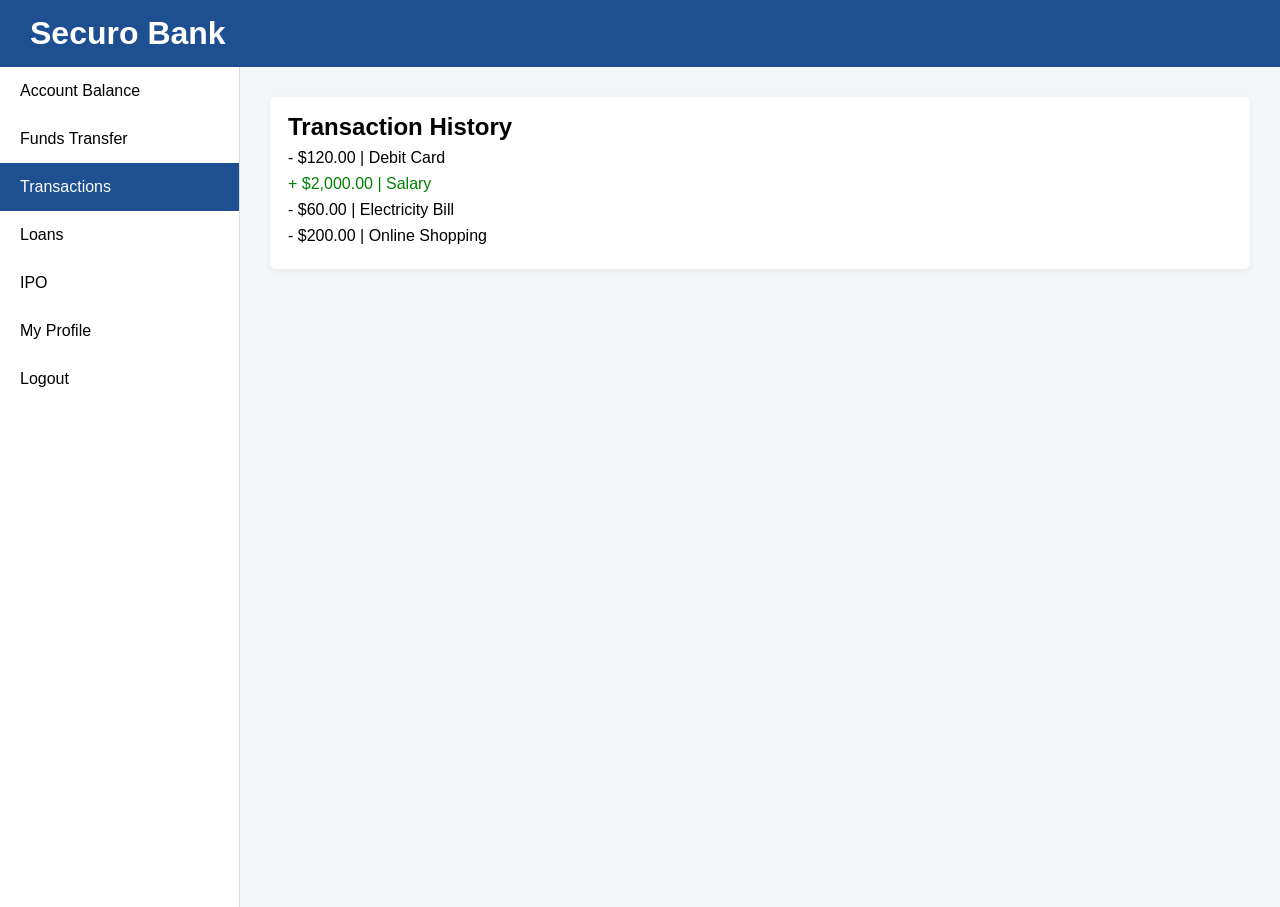
==== transactions.html @ 7fe0eee1 "Add files via upload" ====
<!DOCTYPE html>
<html>
<head>
  <title>Transactions</title>
  <link rel="stylesheet" href="css/style.css">
</head>
<body>

<header class="top-bar"><h1>Securo Bank</h1></header>

<div class="container">
  <aside class="sidebar">
    <ul>
      <li onclick="location.href='dashboard.html'">Account Balance</li>
      <li onclick="location.href='transfer.html'">Funds Transfer</li>
      <li class="active">Transactions</li>
      <li onclick="location.href='loans.html'">Loans</li>
      <li onclick="location.href='ipo.html'">IPO</li>
      <li onclick="location.href='profile.html'">My Profile</li>
      <li onclick="logout()">Logout</li>
    </ul>
  </aside>

  <main class="main-content">
    <div class="card">
      <h2>Transaction History</h2>
      <ul class="transactions">
        <li>- $120.00 | Debit Card</li>
        <li class="credit">+ $2,000.00 | Salary</li>
        <li>- $60.00 | Electricity Bill</li>
        <li>- $200.00 | Online Shopping</li>
      </ul>
    </div>
  </main>
</div>

<script src="js/auth.js"></script>
</body>
</html>
---- css/style.css ----
* {
  margin: 0;
  padding: 0;
  box-sizing: border-box;
  font-family: "Segoe UI", sans-serif;
}

body {
  background: #f4f6f9;
}

/* AUTH PAGES */
.auth-body {
  height: 100vh;
  display: flex;
  justify-content: center;
  align-items: center;
  background: linear-gradient(120deg, #1e4f91, #163a6f);
}

.auth-card {
  background: white;
  width: 360px;
  padding: 30px;
  border-radius: 6px;
  box-shadow: 0 10px 25px rgba(0,0,0,0.2);
}

.auth-card h2 {
  text-align: center;
  color: #1e4f91;
}

.subtitle {
  text-align: center;
  margin-bottom: 20px;
  color: #777;
}

.auth-card input {
  width: 100%;
  padding: 10px;
  margin: 10px 0;
  border: 1px solid #ccc;
}

.auth-card button {
  width: 100%;
  padding: 10px;
  background: #1e4f91;
  color: white;
  border: none;
  cursor: pointer;
}

.link {
  text-align: center;
  margin-top: 10px;
}

/* DASHBOARD */
.top-bar {
  background: #1e4f91;
  color: white;
  padding: 15px 30px;
}

.container {
	display: flex;
  min-height: calc(100vh - 60px);
}

.sidebar {
  width: 240px;
  background: #ffffff;
  border-right: 1px solid #ddd;
}

.sidebar ul {
  list-style: none;
}

.sidebar li {
  padding: 15px 20px;
  cursor: pointer;
}

.sidebar li.active,
.sidebar li:hover {
  background: #1e4f91;
  color: white;
}

.main-content {
  flex: 1;
  padding: 30px;
  background: #f4f6f9;
}

.register-section {
  flex: 2;
  background: white;
  padding: 20px;
  margin-right: 20px;
}

.register-section input {
  width: 100%;
  padding: 10px;
  margin: 10px 0;
}

.primary-btn {
  background: #1e4f91;
  color: white;
  padding: 10px;
  border: none;
}

.right-panel {
  flex: 1;
}

.card {
  background: white;
  padding: 15px;
  margin-bottom: 15px;
}

.balance {
  font-size: 22px;
  font-weight: bold;
  color: #1e4f91;
}

.transactions li {
  list-style: none;
  margin: 8px 0;
}

.transactions .credit {
  color: green;
}

.actions button {
  width: 100%;
  padding: 8px;
  margin-top: 8px;
  border: none;
  background: #1e4f91;
  color: white;
}
/* RIGHT DASHBOARD PANEL */
.right-panel {
  width: 300px;
}

/* CARD */
.card {
  background: #ffffff;
  padding: 16px 18px;
  border-radius: 6px;
  margin-bottom: 18px;
  box-shadow: 0 2px 6px rgba(0,0,0,0.06);
}

.card h3 {
  font-size: 15px;
  margin-bottom: 10px;
  color: #1e3f6f;
  border-bottom: 1px solid #e5e9f0;
  padding-bottom: 6px;
}

/* BALANCE */
.balance-amount {
  font-size: 22px;
  font-weight: 600;
  color: #1e4f91;
}

/* TRANSACTIONS */
.txn-list {
  list-style: none;
}

.txn-list li {
  display: flex;
  justify-content: space-between;
  margin: 8px 0;
  font-size: 14px;
}

.txn-list small {
  color: #777;
}

.txn-debit {
  color: #c0392b;
  font-weight: 500;
}

.txn-credit {
  color: #2e7d32;
  font-weight: 500;
}

/* ACTION BUTTONS */
.action-btn {
  width: 100%;
  padding: 10px;
  margin-top: 8px;
  background: #1e4f91;
  color: white;
  border: none;
  border-radius: 4px;
  cursor: pointer;
  font-size: 14px;
}

.action-btn.secondary {
  background: #163a6f;
}

.action-btn:hover {
  opacity: 0.95;
}
/* CENTER DASHBOARD */
.center-dashboard {
  width: 100%;
  max-width: 1100px;
  margin: 0 auto;
  display: flex;
  flex-direction: column;
  gap: 20px;
}

/* TOP STATS */
.stats-row {
  display: grid;
  grid-template-columns: repeat(3, 1fr);
  gap: 20px;
}

.stat-card h4 {
  font-size: 14px;
  color: #555;
}

.stat-value {
  font-size: 24px;
  font-weight: 600;
  color: #1e4f91;
}

.stat-small {
  font-size: 14px;
  color: #777;
}

/* FULL WIDTH CARD */
.full-width {
  width: 100%;
}

/* TRANSACTION TABLE */
.txn-table {
  width: 100%;
  border-collapse: collapse;
  margin-top: 10px;
}

.txn-table td {
  padding: 10px 5px;
  border-bottom: 1px solid #eee;
  font-size: 14px;
}

.debit {
  color: #c0392b;
  font-weight: 500;
}

.credit {
  color: #2e7d32;
  font-weight: 500;
}

.view-link {
  display: inline-block;
  margin-top: 10px;
  color: #1e4f91;
  font-size: 14px;
  text-decoration: none;
}

/* BOTTOM ROW */
.bottom-row {
  display: grid;
  grid-template-columns: 1fr 1fr;
  gap: 20px;
}
.transfer-form {
  max-width: 700px;
  margin: 0 auto;
}

.form-row {
  margin-bottom: 15px;
  display: flex;
  flex-direction: column;
}

.form-row label {
  font-size: 14px;
  margin-bottom: 6px;
}

.form-row input,
.form-row select {
  padding: 10px;
  border: 1px solid #ccc;
  border-radius: 4px;
}

.form-actions {
  display: flex;
  gap: 15px;
  margin-top: 20px;
}
.transfer-card {
  width: 450px;
}

.balance-box {
  background: #eaf1fb;
  padding: 10px;
  margin-bottom: 15px;
  border-left: 4px solid #1e4f91;
  font-weight: bold;
}

.transfer-card input,
.transfer-card textarea {
  width: 100%;
  padding: 10px;
  margin: 8px 0;
  border: 1px solid #ccc;
}

.transfer-card textarea {
  resize: none;
  height: 70px;
}

.transfer-card button {
  width: 100%;
  padding: 10px;
  background: #1e4f91;
  color: white;
  border: none;
  cursor: pointer;
}

.transfer-card button:hover {
  background: #163a6f;
}

.success-msg {
  margin-top: 10px;
  color: green;
  font-weight: bold;
}
.ipo-grid {
  display: grid;
  grid-template-columns: repeat(auto-fit, minmax(260px, 1fr));
  gap: 20px;
  margin-top: 20px;
}

.ipo-card {
  background: white;
  padding: 20px;
  border-radius: 8px;
  box-shadow: 0 4px 10px rgba(0,0,0,0.05);
  border-top: 4px solid #1e4f91;
  transition: 0.3s;
}

.ipo-card:hover {
  transform: translateY(-5px);
}

.ipo-card h3 {
  margin-bottom: 10px;
  color: #1e4f91;
}

.ipo-card button {
  margin-top: 10px;
  width: 100%;
  padding: 8px;
  background: #1e4f91;
  color: white;
  border: none;
  cursor: pointer;
}

.ipo-card button:hover {
  background: #163a6f;
}
.profile-card {
  margin-bottom: 20px;
}

.profile-options {
  display: grid;
  grid-template-columns: repeat(auto-fit, minmax(280px, 1fr));
  gap: 20px;
}

.option-card {
  padding: 20px;
}

.option-card input,
.option-card textarea {
  width: 100%;
  padding: 8px;
  margin: 8px 0;
  border: 1px solid #ccc;
}

.option-card button {
  width: 100%;
  padding: 8px;
  background: #1e4f91;
  color: white;
  border: none;
  cursor: pointer;
  margin-top: 5px;
}

.option-card button:hover {
  background: #163a6f;
}

.kyc-badge {
  color: red;
  font-weight: bold;
}
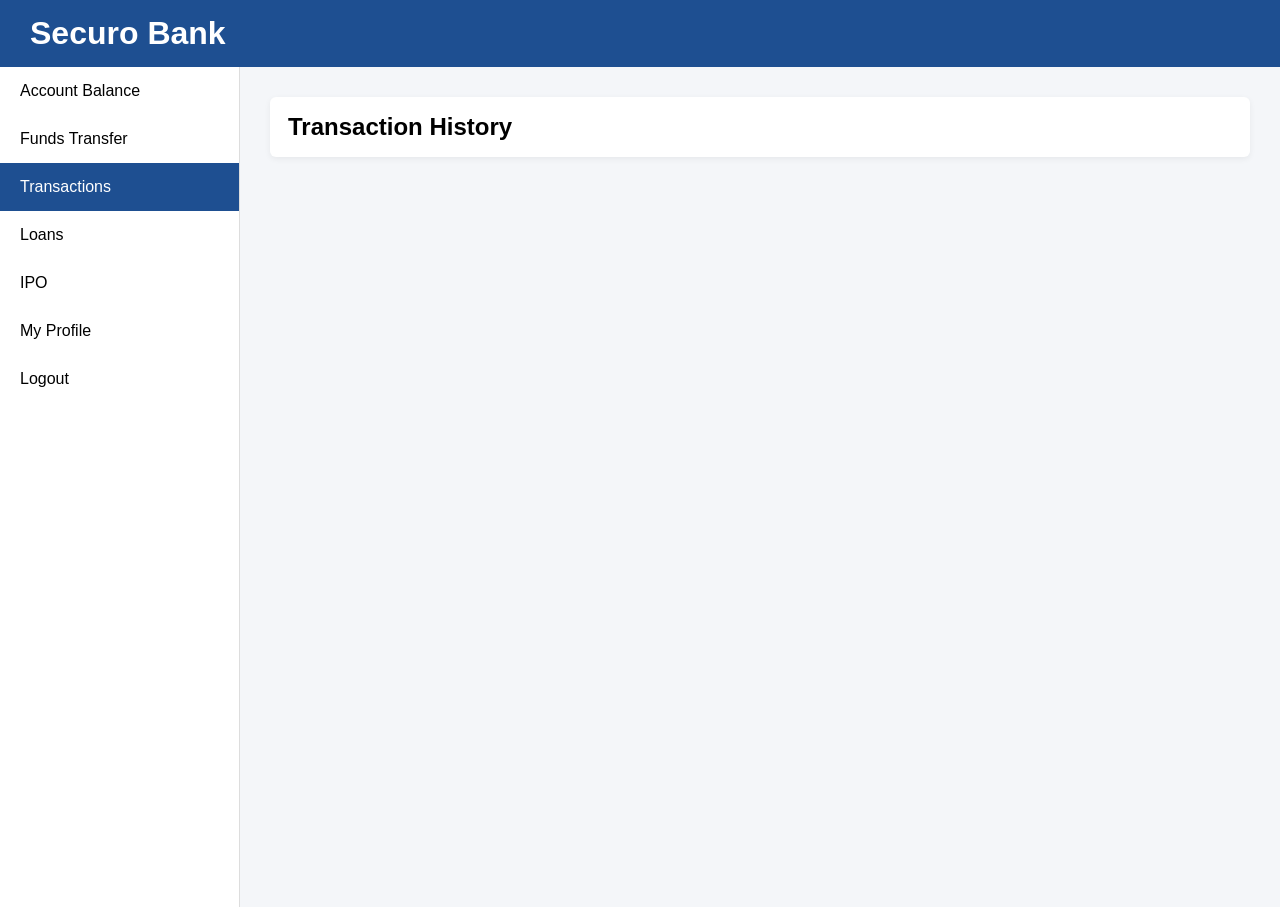
==== commit 9ef181ac: "Update transactions.html" ====
--- a/transactions.html
+++ b/transactions.html
@@ -24,16 +24,18 @@
   <main class="main-content">
     <div class="card">
       <h2>Transaction History</h2>
-      <ul class="transactions">
-        <li>- $120.00 | Debit Card</li>
-        <li class="credit">+ $2,000.00 | Salary</li>
-        <li>- $60.00 | Electricity Bill</li>
-        <li>- $200.00 | Online Shopping</li>
-      </ul>
+
+      <!-- 🔥 REAL SYSTEM CONTAINER -->
+      <div id="transactionHistory" class="transactions"></div>
+
     </div>
   </main>
 </div>
 
 <script src="js/auth.js"></script>
+
+<!-- 🩸 BANK SYSTEM CORE -->
+<script src="js/bank.js"></script>
+
 </body>
 </html>
